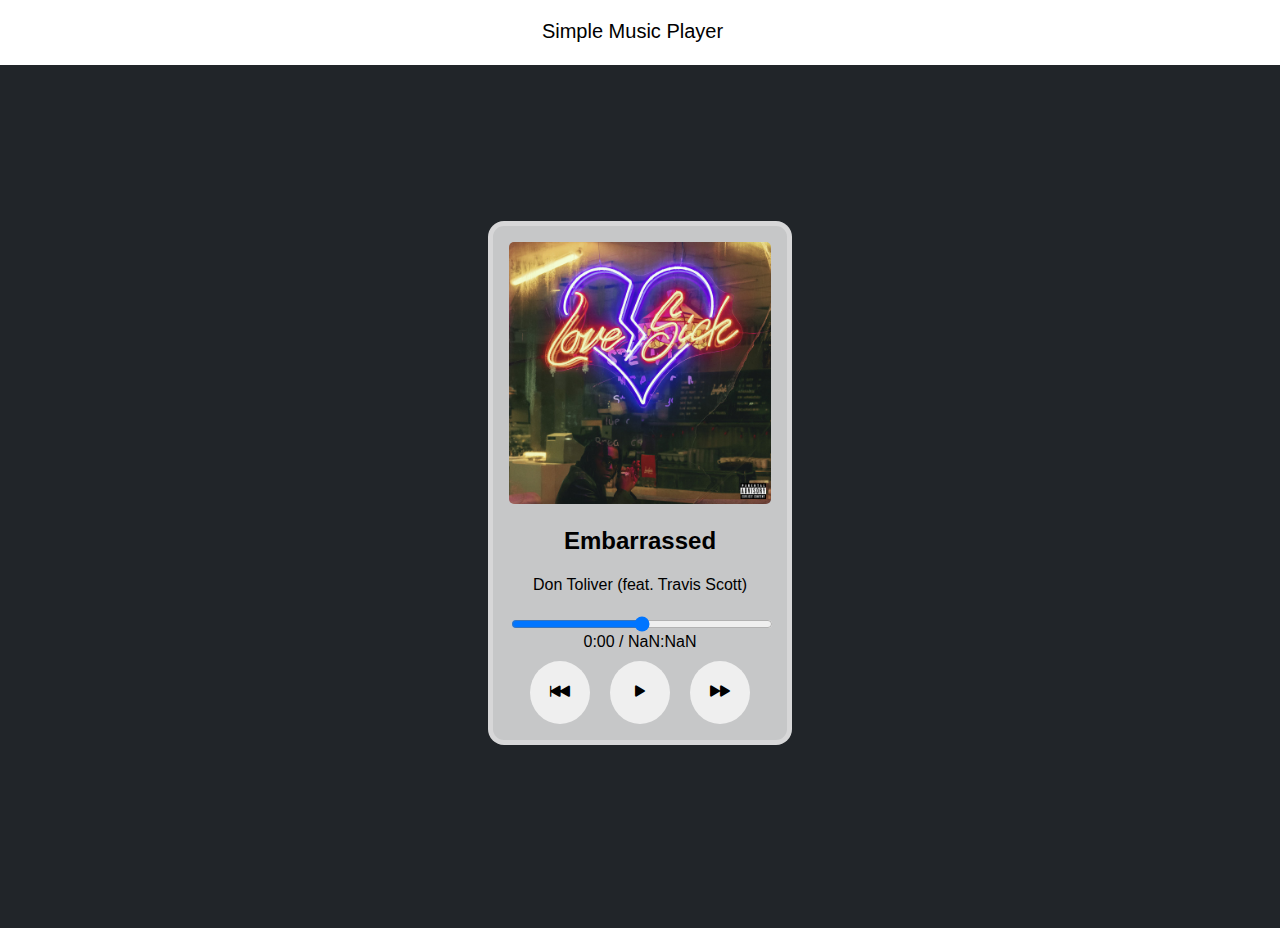
==== index.html @ ab446d89 "files" ====
<!DOCTYPE html>
<html>
<head>
  <title>Music Player</title>
  <link rel="stylesheet" type="text/css" href="style.css">
  <link rel="shortcut icon" href="https://encrypted-tbn0.gstatic.com/images?q=tbn:ANd9GcT0kZypA6tSdFPMf1ibdT7kXyW5qUfBKLz3W-5Vqf_B7TedYz6hENR9OODUGY6jGzcE9BI&usqp=CAU" type="image/x-icon">
  <link rel="stylesheet" href="https://cdn.jsdelivr.net/npm/bootstrap-icons@1.10.5/font/bootstrap-icons.css">
</head>
<body>
  <!--navbar-->
    <nav class="navbar">
        <div class="navbar-content">
            <li><a href="">Simple Music Player </a></li>
        </div>
    </nav>
    <!--Music Player Structure-->
      <div class="player-card">
          <img src="" alt="Music image">
            <h2></h2>
            <p></p>
          <div class="player-controls">
              <audio id="audio-player" >
              <source src="" type="audio/mpeg">
            </audio>
            <div id="progress-container">
              <input id="progress-bar" type="range" min="0" value="0">
               <span id="current-time">0:00</span> / <span id="total-time">0:00</span>
            </div>
            <div class="buttons">
              <button id="prev-button" class="control-button"><i class="bi bi-skip-backward-fill"></i></button>
              <button id="playpause-button" class="control-button"><i class="bi bi-play-fill"></i></button>
              <button id="next-button" class="control-button"><i class="bi bi-fast-forward-fill"></i></button>
            </div>
          </div>
        </div>

        <!--Script link-->
  <script src="index.js"></script>
</body>
</html>
<!--1366 x 639-->
---- style.css ----
body {
  display: flex;
  justify-content: center;
  align-items: center;
  min-height: 100vh;
  background-color: #212529;
  font-family: Arial, Helvetica, sans-serif;
}
nav{
  background-color: #ffffff;
  width: 100%;
  position: fixed;
  top: 0;
  left: 0;
  height: 81px;
}
.navbar-content {
  display: flex;
  justify-content: center;
  align-items: center;
  height: 50px;
}
.navbar-content li {
  margin-top: 12px;
  list-style: none;
}
.navbar-content a {
  text-decoration: none;
  color: #000000;
  font-size: 20px;
  margin-right: 15px;
}
.player-card {
  margin-top: 25px;
  max-width: 400px;
  padding: 20px;
  text-align: center;
  border: 3px solid black;
  background: rgba(255, 255, 255, 0.747);
  border-radius: 16px;
  border: 5px solid rgba(255, 255, 255, 0.295);
    
}
img {
  width: 100%;
  padding: 0;
  margin: 0;
  border-radius: 5px;
}
#progress-bar {
  width: 100%;
  height: 10px;
  background-color: #ddd;
  border-radius: 5px;
  outline: none;
}
#progress-bar::-webkit-slider-thumb {
  appearance: none;
  width: 10px;
  height: 20px;
  background-color: #333;
  border-radius: 50%;
  cursor: pointer;
}
#progress-bar::-moz-range-thumb {
  width: 10px;
  height: 20px;
  background-color: #333;
  border-radius: 50%;
  cursor: pointer;
}
.player-card h2 {
  font-size: 24px;
}
.player-card p {
  font-size: 18px;
}
.player-controls {
  margin-top: 20px;
}
.buttons {
  display: flex;
  justify-content: center;
  margin-top: 10px;
  background-color: transparent;
}
.control-button {
  border-radius: 50%;
  margin: 0 10px;
  padding:20px;
  font-size: 20px;
  text-align: center;
  color: #000000;
  border: none;
  cursor: pointer;
}
@media screen and (max-width:1366px){
  body{
    margin-top: 20px;
  }
  nav{
    height: 65px;
  }
  .player-card{
    max-width: 262px;
    padding: 1rem;
    
  }
  .player-card img {
    max-width: 100%;
    height: auto;
  }
  .player-card h2 {
    font-size: 1.5rem;
  }
  
  .player-card p {
    font-size: 1rem;
    line-height: 1.2;
  }
  
}
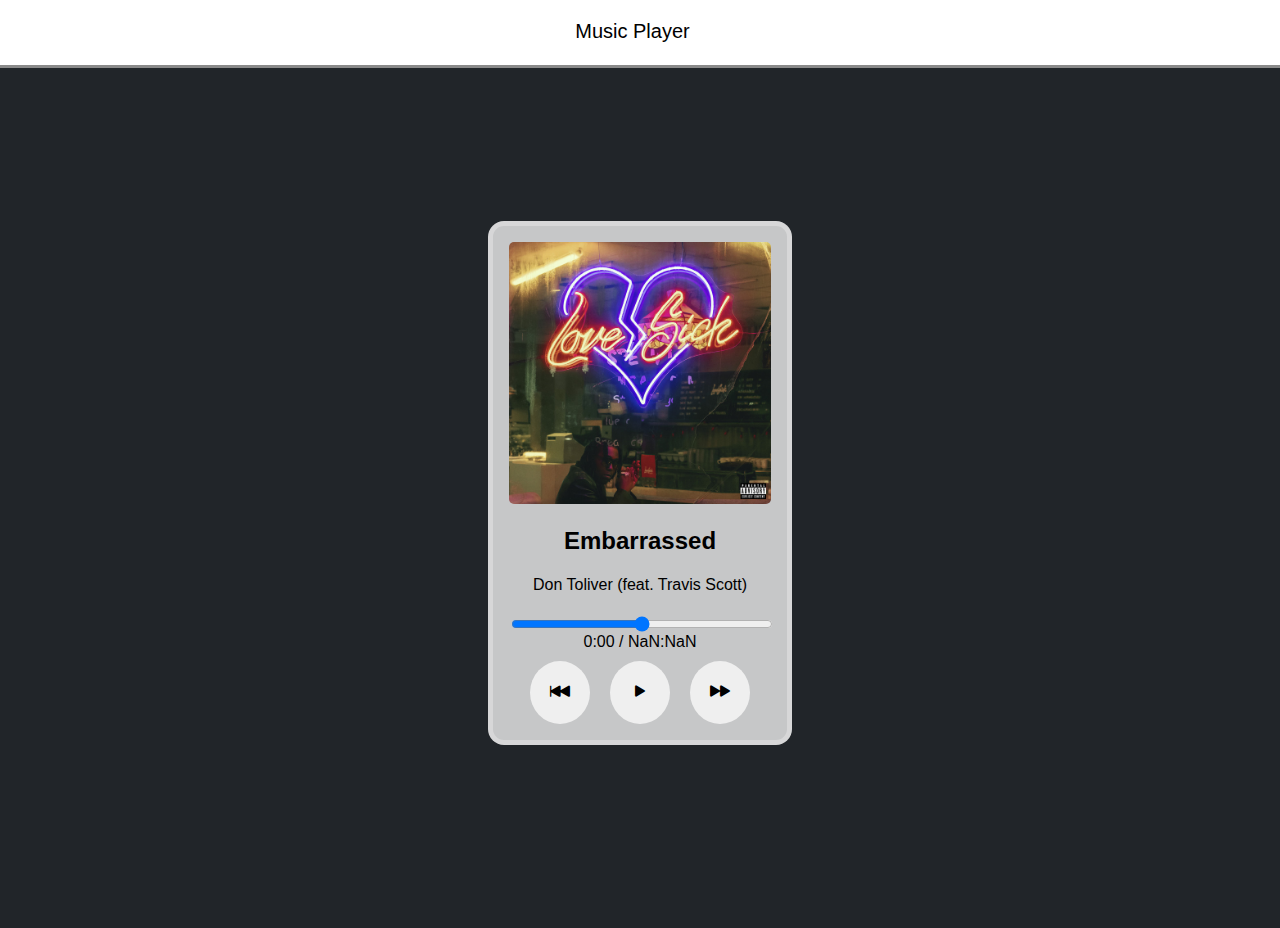
==== commit d231e5e2: "ui changes" ====
--- a/index.html
+++ b/index.html
@@ -10,7 +10,7 @@
   <!--navbar-->
     <nav class="navbar">
         <div class="navbar-content">
-            <li><a href="">Simple Music Player </a></li>
+            <li><a href=""> Music Player </a></li>
         </div>
     </nav>
     <!--Music Player Structure-->
--- a/style.css
+++ b/style.css
@@ -1,3 +1,5 @@
+@import url('https://fonts.googleapis.com/css2?family=Open+Sans:ital,wdth,wght@0,93.3,300..800;1,93.3,300..800&display=swap');
+
 body {
   display: flex;
   justify-content: center;
@@ -13,6 +15,7 @@
   top: 0;
   left: 0;
   height: 81px;
+  border-bottom: 3px solid rgba(0, 0, 0, 0.459);
 }
 .navbar-content {
   display: flex;
@@ -119,4 +122,36 @@
     line-height: 1.2;
   }
   
+}
+
+@media screen and (max-width:700px){
+  *{
+    margin: 0;
+    padding: 0;
+  }
+  body{
+    height: auto;
+    margin: 0;
+    background-color: #663c3c;
+    font-family: "Open Sans", sans-serif;
+    
+  }
+  .player-card{
+    background-color: white;
+    height: auto;
+    padding: 1rem;
+    width: 360px;
+  }
+  .player-card h2{
+    padding-top: 8px;
+  }
+  
+  #progress-bar{
+    height: 5px;
+  }
+  .control-button{
+    background-color: transparent;
+    border: 1px solid rgba(0, 0, 0, 0.507);
+    color: rgb(12, 10, 9);
+  }
 }